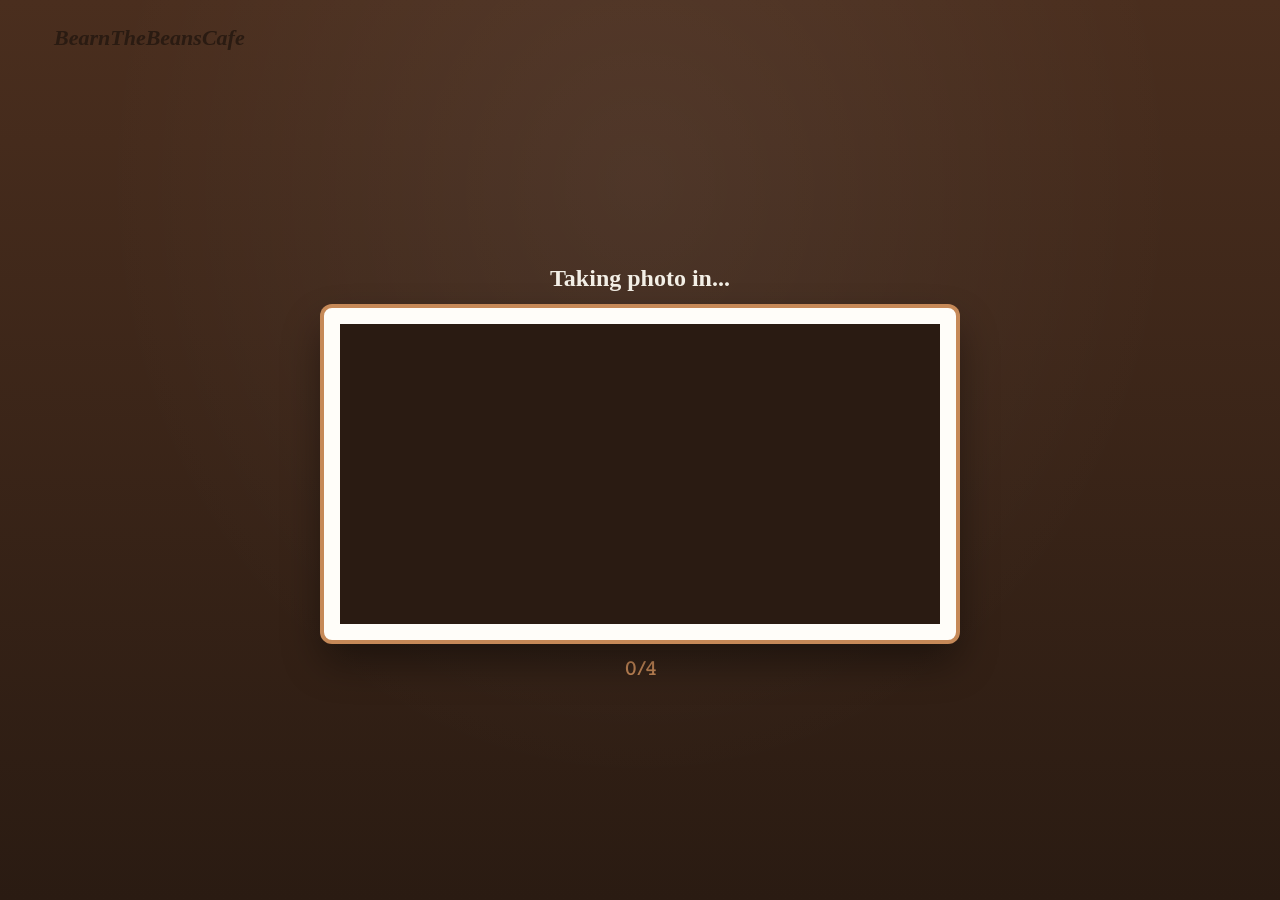
==== photobooth.html @ d231773c "last" ====
<!DOCTYPE html>
<html lang="en">
<head>
    <meta charset="UTF-8">
    <meta name="viewport" content="width=device-width, initial-scale=1.0">
    <title>BernTheBeansPhotoBooth</title>
    <link rel="stylesheet" href="styles.css">
    <link rel="preconnect" href="https://fonts.googleapis.com">
    <link rel="preconnect" href="https://fonts.gstatic.com" crossorigin>
    <link href="https://fonts.googleapis.com/css2?family=Koulen&display=swap" rel="stylesheet">
    <link href="https://fonts.googleapis.com/css2?family=Kreon:wght@300..700&display=swap" rel="stylesheet">
    <link href="https://fonts.googleapis.com/css2?family=League+Spartan:wght@100..900&display=swap" rel="stylesheet">
    <link rel="icon" type="image/png" href="img/logo.png">
</head>
<body class="photobooth">
    <div>
        <h1 class="logo2">
            BearnTheBeansCafe
        </h1>
    </div>
    
    <div class="camera-container">
        <div id="countdown">Taking photo in...</div>
        <video id="video" autoplay></video>
        <div id="counter">0/4</div>
    </div>

    <script src="script.js"></script>
</body>
</html>
---- styles.css ----
/* ============================================
   BERN THE BEANS PHOTOBOOTH
   Coffee-shop theme — a menu-board sign,
   an espresso-stage camera room, and a
   receipt-style download counter.
   ============================================ */

:root{
    /* -- palette: roasted, poured, chalked -- */
    --coffee-black:  #2A1B12;   /* espresso, deep text/bg */
    --espresso:      #4A2E1E;   /* stage curtain brown */
    --cocoa:         #6F4630;   /* muted secondary text */
    --caramel:       #C68958;   /* warm mid accent / borders */
    --rust:          #A8512B;   /* CTA / primary accent */
    --cream:         #F6E9D8;   /* latte foam page background */
    --foam:          #FFFDF9;   /* milk-foam white */
    --chalk:         #F3EFE6;   /* chalk lettering on board */

    /* legacy variable names kept so nothing else silently breaks */
    --primary-color: var(--rust);
    --text-color: var(--coffee-black);
    --accent-color: var(--caramel);
    --white: var(--foam);
}

html, body {
    overflow: hidden;
    height: 100%;
    margin: 0;
    padding: 0;
}

/* Chalkboard-style wordmark used site-wide */
.logo1 {
    margin-top: 8vh;
    font-family: 'Fraunces', serif;
    font-optical-sizing: auto;
    font-weight: 600;
    font-style: italic;
    font-size: clamp(28px, 4.2vw, 64px);
    text-align: center;
    color: var(--coffee-black);
    letter-spacing: 0.01em;
}

.logo1::after{
    content: "";
    display: block;
    width: 72px;
    height: 3px;
    margin: 14px auto 0;
    background: var(--rust);
    border-radius: 2px;
}

.logo2 {
    padding-left: 2em;
    font-family: 'Fraunces', serif;
    font-weight: 600;
    font-style: italic;
    font-size: 22px;
    position: fixed;
    top: 10px;
    left: 10px;
    z-index: 1000;
    color: var(--coffee-black);
}

body {
    display: flex;
    flex-direction: column;
    justify-content: center;
    align-items: center;
    height: 100vh;
    margin: 0;
    background-size: cover;
    background-position: center;
    background-repeat: no-repeat;
    font-family: 'Kreon', serif;
    text-align: center;
    gap: min(5vh, 60px);
    padding: 5vh 5vw;
    box-sizing: border-box;
    overflow: hidden;
    color: var(--coffee-black);
}

/* -- Page grounds, built from gradients so nothing depends on
      a missing image file. Swap in url('img/bg.png') on any of
      these if you'd rather use a photographed backdrop. -- */

.home{
    background:
        radial-gradient(ellipse at 50% -10%, rgba(255,255,255,0.6), transparent 55%),
        repeating-linear-gradient(90deg, rgba(0,0,0,0.015) 0 2px, transparent 2px 4px),
        linear-gradient(180deg, var(--cream) 0%, #EFDCC3 100%);
}

.instructions{
    background:
        radial-gradient(ellipse at 50% -10%, rgba(255,255,255,0.5), transparent 55%),
        linear-gradient(180deg, #F1E2CC 0%, var(--cream) 100%);
}

.photobooth{
    background:
        radial-gradient(ellipse at 50% 20%, rgba(255,255,255,0.06), transparent 60%),
        linear-gradient(180deg, var(--espresso) 0%, var(--coffee-black) 100%);
    color: var(--chalk);
}

.download{
    background:
        radial-gradient(ellipse at 50% -10%, rgba(255,255,255,0.6), transparent 55%),
        linear-gradient(180deg, var(--cream) 0%, #EFDCC3 100%);
}

img {
    max-width: 80%;
    height: auto;
    display: block;
    margin: 0 auto;
}

/* Decorative steam-cup mark that replaces the old .star image.
   Pure CSS/SVG, no external asset required. */
.star{
    margin-top: -10px;
    width: 110px;
    height: 110px;
}

.steam-cup {
    display: block;
    margin: 0 auto;
    width: 96px;
    height: auto;
    overflow: visible;
}

.steam-cup .steam {
    stroke: var(--cocoa);
    stroke-width: 5;
    stroke-linecap: round;
    fill: none;
    opacity: 0.7;
    transform-origin: center;
    animation: rise 3s ease-in-out infinite;
}
.steam-cup .steam.s2 { animation-delay: 0.6s; }
.steam-cup .steam.s3 { animation-delay: 1.2s; }

@keyframes rise {
    0%   { transform: translateY(6px) scaleY(0.9); opacity: 0; }
    25%  { opacity: 0.75; }
    70%  { opacity: 0.35; }
    100% { transform: translateY(-14px) scaleY(1.05); opacity: 0; }
}

@media (prefers-reduced-motion: reduce){
    .steam-cup .steam { animation: none; opacity: 0.5; }
}

/* Chalkboard tagline chip */
.chalk-tagline{
    font-family: 'Caveat', cursive;
    font-size: clamp(20px, 2.6vw, 30px);
    color: var(--chalk);
    background: var(--coffee-black);
    display: inline-block;
    padding: 10px 26px;
    border-radius: 6px;
    transform: rotate(-1.2deg);
    box-shadow: 0 6px 14px rgba(42,27,18,0.25);
}

button {
    display: flex;
    align-items: center;
    justify-content: center;
    color: var(--foam);
    font-family: 'Kreon', serif;
    font-size: clamp(16px, 2vw, 20px);
    background-color: var(--rust);
    padding: 12px 26px;
    gap: 8px;
    border: none;
    cursor: pointer;
    transition: 0.3s;
    border-radius: 8px;
    box-shadow: 0 4px 0 var(--coffee-black);
}

#ready-btn, #start-btn{
    position: fixed;
    bottom: calc(56px + 56px);
    left: 50%;
    transform: translateX(-50%);
    z-index: 10;
}

a{
    text-decoration: none;
}

button:hover{
    color: var(--coffee-black);
    background-color: var(--caramel);
    transform: translateY(2px);
    box-shadow: 0 2px 0 var(--coffee-black);
}
#ready-btn:hover, #start-btn:hover{
    transform: translateX(-50%) translateY(2px);
}

.footer-text {
    position: fixed;
    bottom: 16px;
    left: 50%;
    transform: translateX(-50%);
    font-family: 'League Spartan', serif;
    font-size: clamp(12px, 1.2vw, 14px);
    font-weight: 500;
    text-align: center;
    max-width: 90%;
    color: var(--cocoa);
}


/*PHOTOBOOTH*/

.photobooth {
    height: 100vh;
    display: flex;
    justify-content: center;
    align-items: center;
    padding: 20px;
}

.camera-container {
    display: flex;
    flex-direction: column;
    align-items: center;
    gap: 16px;
    width: 90%;
    max-width: 960px;
    padding: 16px;
    height: 100vh;
    justify-content: center;
}

video {
    width: 100%;
    max-width: 600px;
    height: auto;
    border: 16px solid var(--foam);
    background-color: var(--coffee-black);
    border-radius: 8px;
    box-shadow: 0 0 0 4px var(--caramel), 0 20px 40px rgba(0,0,0,0.45);
    transform: scaleX(-1);
    -webkit-transform: scaleX(-1);
    -moz-transform: scaleX(-1);
}

/* Countdown text */

#countdown {
    font-size: clamp(18px, 2vw, 24px);
    font-weight: bold;
    color: var(--chalk);
    text-align: center;
    font-family: 'Fraunces', serif;
}

#counter {
    font-size: clamp(16px, 1.8vw, 20px);
    color: var(--caramel);
}


/*DOWNLOAD*/

body .download {
    display: flex;
    justify-content: center;
    align-items: center;
    height: 100vh;
    margin: 0;
    flex-direction: column;
}


.main-container {
    display: flex;
    justify-content: center;
    align-items: center;
    gap: 40px;
}

#finalCanvas {
    max-width: 70vw;
    max-height: 70vh;
    background: var(--foam);
    padding: 14px;
    border-radius: 4px;
    box-shadow: 0 10px 30px rgba(42,27,18,0.25);
}

.right {
    margin-left: 50px;
    display: flex;
    flex-direction: column;
    align-items: center;
    justify-content: center;
    gap: 20px;
    padding: 20px;
    border-radius: 12px;
    background: rgba(255,253,249,0.5);
}


.color-grid {
    display: grid;
    grid-template-columns: repeat(3, 1fr);
    grid-template-rows: repeat(2, auto);
    gap: 10px;
    justify-content: center;
}

.color-btn {
    width: 80px;
    height: 80px;
    border-radius: 50%;
    border: 5px solid var(--foam);
    cursor: pointer;
    transition: transform 0.2s ease-in-out;
    box-shadow: 0 3px 8px rgba(42,27,18,0.2);
}

.color-btn:hover {
    transform: scale(1.1);
}

.button-last{
    display: flex;
    gap: 8px;
    margin-top: 50px;
    padding: 10px 20px;
    font-size: 16px;
    border: none;
    color: var(--foam);
}


@media (max-width: 768px) {

    .logo1 {
        font-size: 8vw;
        margin-top: 7vh;
    }

    img {
        max-width: 300px;
        padding-top: 20px;
        padding-bottom: 20px;
    }


    button {
        font-size: 20px;
        padding: 10px 16px;
    }

    .footer-text {
        position: fixed;
        bottom: 10px;
        left: 50%;
        transform: translateX(-50%);
        text-align: center;
        font-size: 14px;
        max-width: 90%;
        margin-top: 50px;
        padding: 5px 10px;
    }

    .main-container {
        flex-direction: row;
        align-items: center;
        gap: 20px;
        max-width: 100vw;
        flex-wrap: wrap;
        overflow-x: auto;
        white-space: nowrap;
        padding: 10px;
        margin-bottom: 50px;
    }

    .right {
        margin-left: 0;
        max-width: 100%;
        flex-shrink: 0;
    }

    #finalCanvas {
        width: 100%;
        max-width: 40vw;
        height: auto;
        max-height: 60vh;
        object-fit: contain;
        flex-shrink: 0;
    }

    body {
        overflow-x: auto;
    }

    .camera-container {
        max-width: 80%;
        display: flex;
        flex-direction: column;
        justify-content: center;
        align-items: center;
        gap: 12px;
        height: 100vh;
    }

    video {
        max-width: 100%;
        border-width: 12px;
    }
}

@media (max-width: 480px) {

    .logo1 {
        font-size: 32px;
        margin-bottom: 50px;
    }

    img {
        max-width: 200px;
        display: block;
        padding-top: 10px;
        margin-bottom: 50px;
    }

    button {
        font-size: 20px;
        padding: 8px 14px;
        display: block;
        margin-top: 50px;
    }

    .main-container {
        flex-direction: row;
        align-items: center;
        gap: 10px;
        max-width: 100vw;
        flex-wrap: wrap;
        overflow-x: auto;
        white-space: nowrap;
        margin-bottom: 0;
        padding-bottom: 25px;
    }

    .footer-text {
        position: fixed;
        bottom: 10px;
        left: 50%;
        transform: translateX(-50%);
        text-align: center;
        font-size: 10px;
        max-width: 90%;
        background: rgba(255, 253, 249, 0.85);
        padding: 5px 10px;
    }

    h2{
        font-size: 20px;
    }

    .color-btn {
        width: 60px;
        height: 60px;
        border-radius: 50%;
        border: 3px solid var(--foam);
        cursor: pointer;
        transition: transform 0.2s ease-in-out;
    }

    .camera-container {
        display: flex;
        flex-direction: column;
        justify-content: center;
        align-items: center;
        gap: 12px;
        height: 100vh;
    }

    video {
        border-width: 8px;
        border-radius: 6px;
    }

    #countdown {
        font-size: 18px;
    }

    #counter {
        font-size: 16px;
    }
}
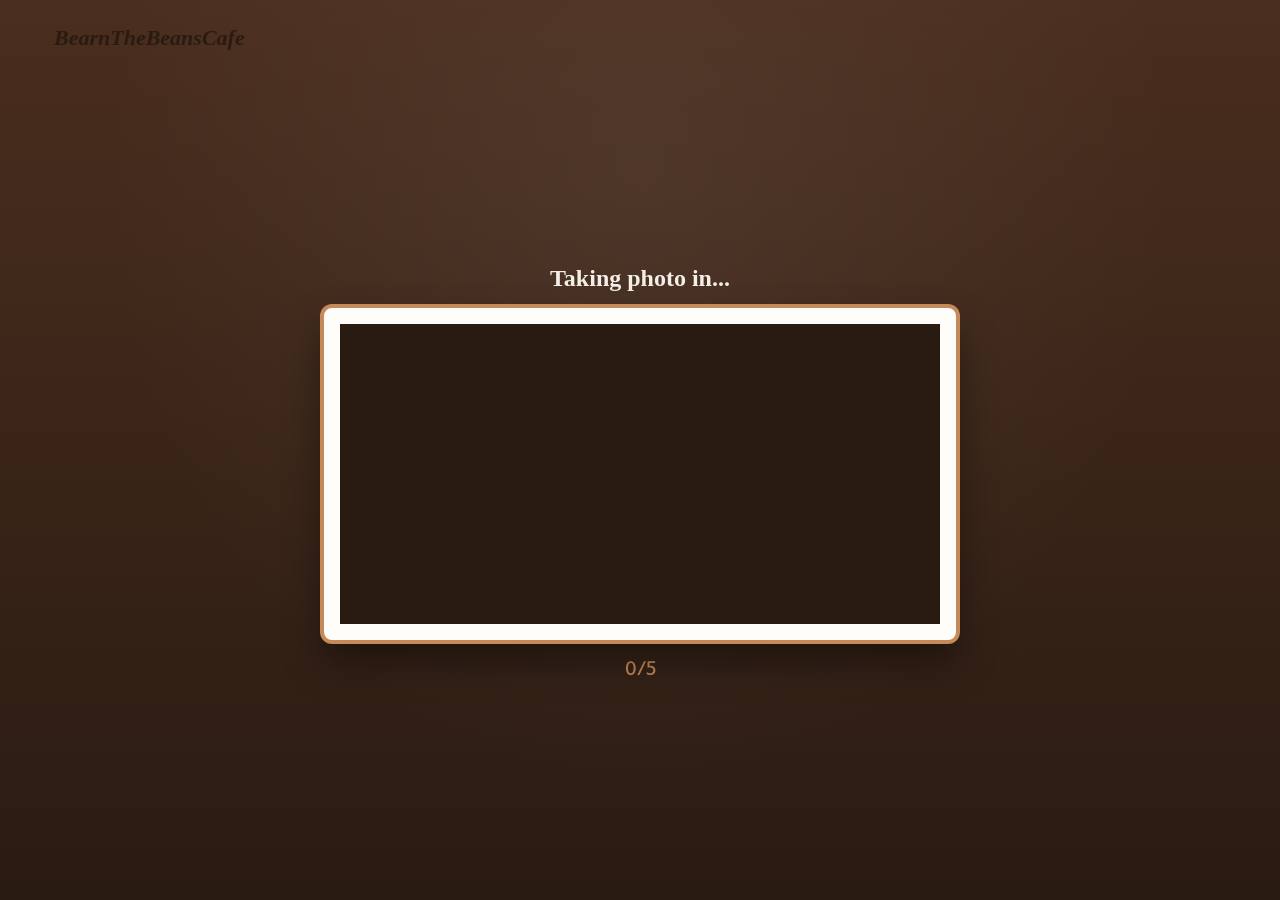
==== commit dae6c6af: "ss" ====
--- a/photobooth.html
+++ b/photobooth.html
@@ -22,7 +22,7 @@
     <div class="camera-container">
         <div id="countdown">Taking photo in...</div>
         <video id="video" autoplay></video>
-        <div id="counter">0/4</div>
+        <div id="counter">0/5</div>
     </div>
 
     <script src="script.js"></script>
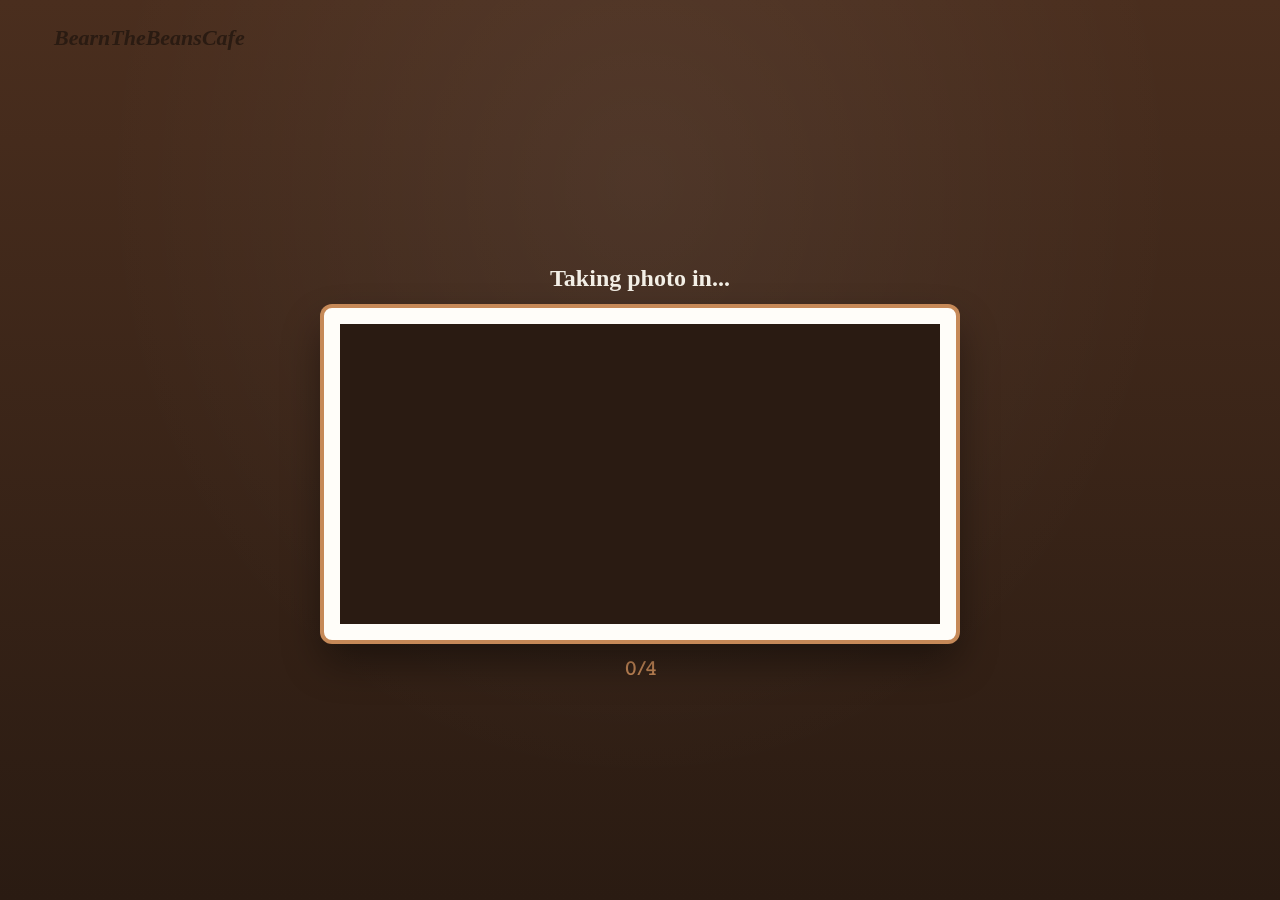
==== commit 205ddc3f: "Update photobooth.html" ====
--- a/photobooth.html
+++ b/photobooth.html
@@ -22,7 +22,7 @@
     <div class="camera-container">
         <div id="countdown">Taking photo in...</div>
         <video id="video" autoplay></video>
-        <div id="counter">0/5</div>
+        <div id="counter">0/4</div>
     </div>
 
     <script src="script.js"></script>
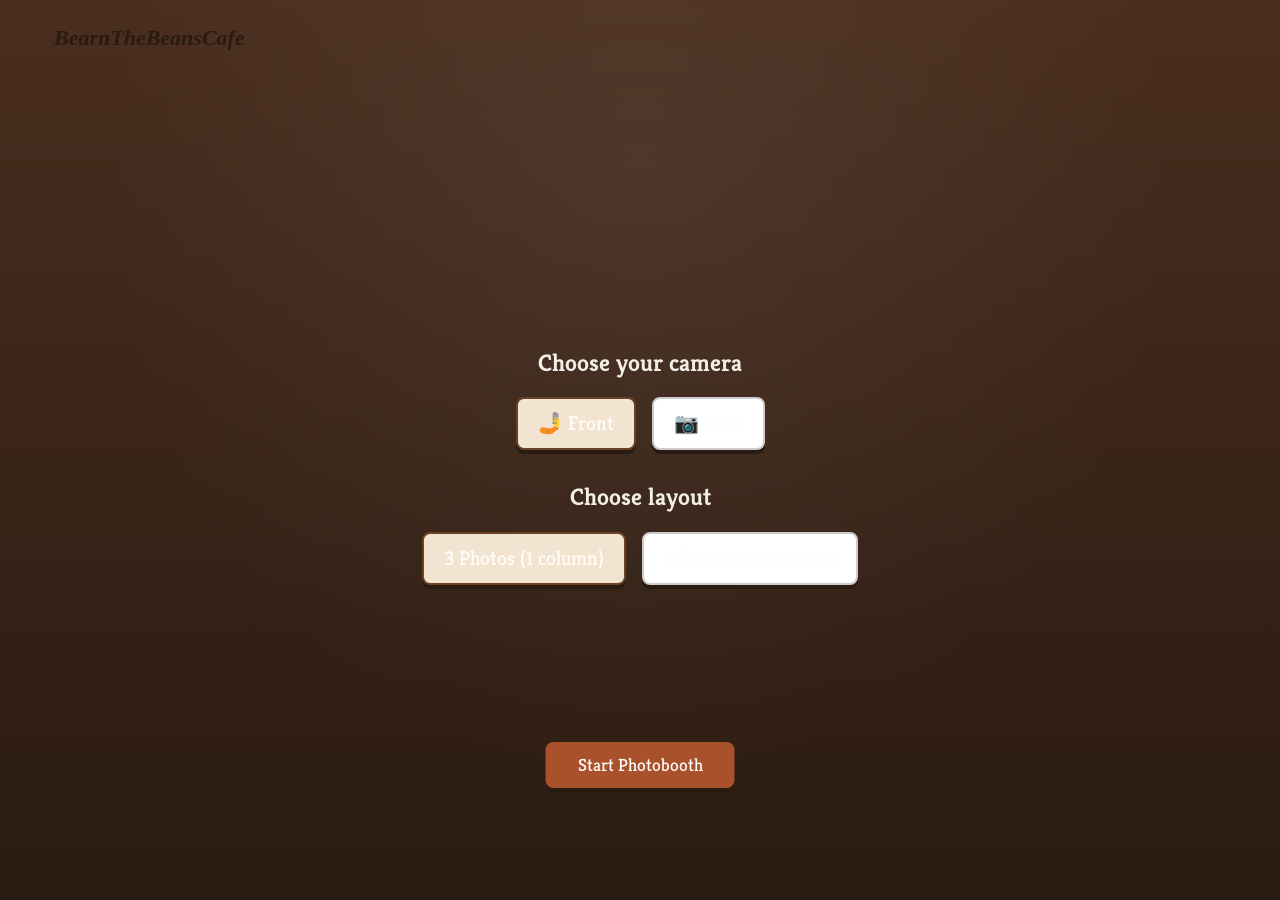
==== commit 4c7a55cf: "cc" ====
--- a/photobooth.html
+++ b/photobooth.html
@@ -18,13 +18,30 @@
             BearnTheBeansCafe
         </h1>
     </div>
-    
-    <div class="camera-container">
+
+    <div id="setup-screen">
+        <h2>Choose your camera</h2>
+        <div class="option-group" id="camera-choice">
+            <button class="option-btn active" data-facing="user">🤳 Front</button>
+            <button class="option-btn" data-facing="environment">📷 Back</button>
+        </div>
+
+        <h2>Choose layout</h2>
+        <div class="option-group" id="layout-choice">
+            <button class="option-btn active" data-count="3" data-cols="1">3 Photos (1 column)</button>
+            <button class="option-btn" data-count="6" data-cols="2">6 Photos (2 columns)</button>
+        </div>
+
+        <button id="start-btn">Start Photobooth</button>
+    </div>
+
+    <div class="camera-container" id="camera-screen" style="display:none;">
         <div id="countdown">Taking photo in...</div>
-        <video id="video" autoplay></video>
+        <video id="video" autoplay muted playsinline></video>
         <div id="counter">0/4</div>
     </div>
 
+    <script src="setup.js"></script>
     <script src="script.js"></script>
 </body>
 </html>
--- a/styles.css
+++ b/styles.css
@@ -28,6 +28,16 @@
     height: 100%;
     margin: 0;
     padding: 0;
+}
+
+/* The download page has more content than fits one fixed
+   viewport on small screens — let it scroll there instead
+   of clipping. */
+html:has(body.download), body.download {
+    height: auto;
+    min-height: 100%;
+    overflow-y: auto;
+    overflow-x: hidden;
 }
 
 /* Chalkboard-style wordmark used site-wide */
@@ -85,10 +95,6 @@
     color: var(--coffee-black);
 }
 
-/* -- Page grounds, built from gradients so nothing depends on
-      a missing image file. Swap in url('img/bg.png') on any of
-      these if you'd rather use a photographed backdrop. -- */
-
 .home{
     background:
         radial-gradient(ellipse at 50% -10%, rgba(255,255,255,0.6), transparent 55%),
@@ -113,6 +119,9 @@
     background:
         radial-gradient(ellipse at 50% -10%, rgba(255,255,255,0.6), transparent 55%),
         linear-gradient(180deg, var(--cream) 0%, #EFDCC3 100%);
+    justify-content: flex-start;
+    padding-top: 4vh;
+    padding-bottom: 40px;
 }
 
 img {
@@ -122,8 +131,6 @@
     margin: 0 auto;
 }
 
-/* Decorative steam-cup mark that replaces the old .star image.
-   Pure CSS/SVG, no external asset required. */
 .star{
     margin-top: -10px;
     width: 110px;
@@ -161,7 +168,6 @@
     .steam-cup .steam { animation: none; opacity: 0.5; }
 }
 
-/* Chalkboard tagline chip */
 .chalk-tagline{
     font-family: 'Caveat', cursive;
     font-size: clamp(20px, 2.6vw, 30px);
@@ -262,8 +268,6 @@
     -moz-transform: scaleX(-1);
 }
 
-/* Countdown text */
-
 #countdown {
     font-size: clamp(18px, 2vw, 24px);
     font-weight: bold;
@@ -283,8 +287,8 @@
 body .download {
     display: flex;
     justify-content: center;
-    align-items: center;
-    height: 100vh;
+    align-items: flex-start;
+    min-height: 100vh;
     margin: 0;
     flex-direction: column;
 }
@@ -293,8 +297,11 @@
 .main-container {
     display: flex;
     justify-content: center;
-    align-items: center;
+    align-items: flex-start;
     gap: 40px;
+    width: 100%;
+    max-width: 1000px;
+    box-sizing: border-box;
 }
 
 #finalCanvas {
@@ -343,15 +350,108 @@
 
 .button-last{
     display: flex;
+    flex-wrap: wrap;
     gap: 8px;
     margin-top: 50px;
     padding: 10px 20px;
     font-size: 16px;
     border: none;
     color: var(--foam);
-}
-
-
+    justify-content: center;
+}
+
+/* -- customizable frame controls -- */
+
+.right h3 {
+    font-family: 'Fraunces', serif;
+    font-size: 16px;
+    margin: 6px 0 2px;
+    color: var(--coffee-black);
+}
+
+.receipt-note {
+    font-family: 'Caveat', cursive;
+    font-size: 18px;
+    color: var(--cocoa);
+    margin: -6px 0 6px;
+}
+
+.color-btn.selected {
+    border-color: var(--rust);
+    box-shadow: 0 0 0 3px var(--rust);
+}
+
+.custom-swatch {
+    display: flex;
+    align-items: center;
+    justify-content: center;
+    background: repeating-conic-gradient(#ccc 0% 25%, #eee 0% 50%) 50% / 16px 16px;
+    padding: 0;
+    overflow: hidden;
+}
+
+.custom-swatch input[type="color"] {
+    width: 140%;
+    height: 140%;
+    border: none;
+    padding: 0;
+    cursor: pointer;
+    background: none;
+}
+
+.icon-grid {
+    display: grid;
+    grid-template-columns: repeat(3, 1fr);
+    gap: 10px;
+    justify-content: center;
+}
+
+.icon-btn {
+    width: 60px;
+    height: 60px;
+    border-radius: 12px;
+    border: 3px solid var(--foam);
+    background: rgba(255,253,249,0.6);
+    font-size: 26px;
+    cursor: pointer;
+    transition: transform 0.2s ease-in-out, box-shadow 0.2s;
+    box-shadow: 0 3px 8px rgba(42,27,18,0.15);
+}
+
+.icon-btn:hover {
+    transform: scale(1.08);
+}
+
+.icon-btn.selected {
+    border-color: var(--rust);
+    box-shadow: 0 0 0 3px var(--rust);
+    background: rgba(200,137,88,0.25);
+}
+
+
+/* ============================================
+   RESPONSIVE
+   ============================================ */
+
+/* Tablets / small laptops: keep side-by-side, tighten spacing */
+@media (max-width: 900px) {
+
+    .main-container {
+        gap: 24px;
+        padding: 0 16px;
+    }
+
+    .right {
+        margin-left: 0;
+    }
+
+    #finalCanvas {
+        max-width: 55vw;
+    }
+}
+
+/* Phones and narrow tablets: stack canvas above controls,
+   let the page scroll instead of clipping/side-scrolling */
 @media (max-width: 768px) {
 
     .logo1 {
@@ -364,7 +464,6 @@
         padding-top: 20px;
         padding-bottom: 20px;
     }
-
 
     button {
         font-size: 20px;
@@ -379,43 +478,46 @@
         text-align: center;
         font-size: 14px;
         max-width: 90%;
-        margin-top: 50px;
         padding: 5px 10px;
     }
 
+    body.download {
+        padding: 20px 4vw 60px;
+        gap: 16px;
+        overflow-x: hidden;
+    }
+
     .main-container {
-        flex-direction: row;
+        flex-direction: column;
         align-items: center;
-        gap: 20px;
-        max-width: 100vw;
-        flex-wrap: wrap;
-        overflow-x: auto;
-        white-space: nowrap;
-        padding: 10px;
-        margin-bottom: 50px;
+        gap: 24px;
+        max-width: 100%;
+        flex-wrap: nowrap;
+        overflow-x: visible;
+        white-space: normal;
+        padding: 0;
+        margin-bottom: 0;
     }
 
     .right {
         margin-left: 0;
-        max-width: 100%;
+        width: 100%;
+        max-width: 420px;
         flex-shrink: 0;
+        box-sizing: border-box;
     }
 
     #finalCanvas {
-        width: 100%;
-        max-width: 40vw;
+        width: auto;
+        max-width: 82vw;
         height: auto;
-        max-height: 60vh;
+        max-height: 55vh;
         object-fit: contain;
-        flex-shrink: 0;
-    }
-
-    body {
-        overflow-x: auto;
+        margin: 0 auto;
     }
 
     .camera-container {
-        max-width: 80%;
+        max-width: 90%;
         display: flex;
         flex-direction: column;
         justify-content: center;
@@ -428,49 +530,36 @@
         max-width: 100%;
         border-width: 12px;
     }
-}
-
+
+    .color-grid,
+    .icon-grid {
+        max-width: 300px;
+        margin: 0 auto;
+    }
+}
+
+/* Small phones */
 @media (max-width: 480px) {
 
     .logo1 {
         font-size: 32px;
-        margin-bottom: 50px;
+        margin-bottom: 30px;
     }
 
     img {
         max-width: 200px;
         display: block;
         padding-top: 10px;
-        margin-bottom: 50px;
+        margin-bottom: 30px;
     }
 
     button {
-        font-size: 20px;
+        font-size: 18px;
         padding: 8px 14px;
-        display: block;
-        margin-top: 50px;
-    }
-
-    .main-container {
-        flex-direction: row;
-        align-items: center;
-        gap: 10px;
-        max-width: 100vw;
-        flex-wrap: wrap;
-        overflow-x: auto;
-        white-space: nowrap;
-        margin-bottom: 0;
-        padding-bottom: 25px;
     }
 
     .footer-text {
-        position: fixed;
-        bottom: 10px;
-        left: 50%;
-        transform: translateX(-50%);
-        text-align: center;
         font-size: 10px;
-        max-width: 90%;
         background: rgba(255, 253, 249, 0.85);
         padding: 5px 10px;
     }
@@ -480,12 +569,18 @@
     }
 
     .color-btn {
-        width: 60px;
-        height: 60px;
+        width: 56px;
+        height: 56px;
         border-radius: 50%;
         border: 3px solid var(--foam);
         cursor: pointer;
         transition: transform 0.2s ease-in-out;
+    }
+
+    .icon-btn {
+        width: 52px;
+        height: 52px;
+        font-size: 22px;
     }
 
     .camera-container {
@@ -509,4 +604,56 @@
     #counter {
         font-size: 16px;
     }
+
+    #finalCanvas {
+        max-width: 88vw;
+        padding: 10px;
+    }
+
+    .right {
+        padding: 14px;
+        gap: 14px;
+    }
+
+    .button-last {
+        margin-top: 20px;
+    }
+}
+
+#setup-screen {
+    text-align: center;
+    padding: 2rem;
+}
+
+.option-group {
+    display: flex;
+    justify-content: center;
+    gap: 1rem;
+    margin-bottom: 2rem;
+}
+
+.option-btn {
+    padding: 0.75rem 1.25rem;
+    border: 2px solid #ccc;
+    background: white;
+    cursor: pointer;
+    border-radius: 8px;
+}
+
+.option-btn.active {
+    border-color: #6b4226; /* pick your Bearn the Beans brand color */
+    background: #f2e4d0;
+}
+
+#start-btn {
+    padding: 0.75rem 2rem;
+    font-size: 1.1rem;
+    cursor: pointer;
+}
+
+/* If your final result grid lives elsewhere, use this variable */
+.photo-strip {
+    display: grid;
+    grid-template-columns: repeat(var(--photo-cols, 1), 1fr);
+    gap: 8px;
 }
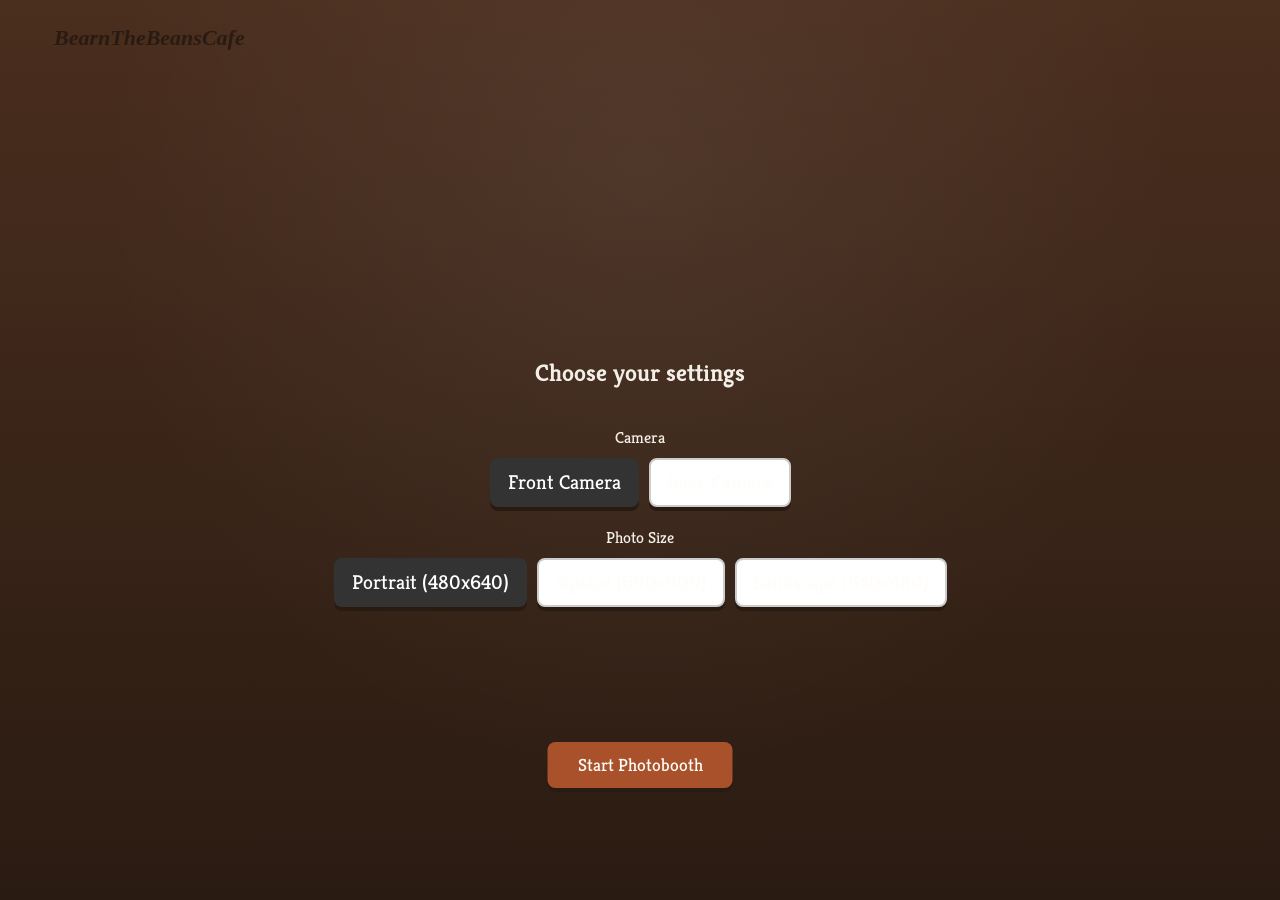
==== commit 7822f829: "cc" ====
--- a/photobooth.html
+++ b/photobooth.html
@@ -19,29 +19,35 @@
         </h1>
     </div>
 
-    <div id="setup-screen">
-        <h2>Choose your camera</h2>
-        <div class="option-group" id="camera-choice">
-            <button class="option-btn active" data-facing="user">🤳 Front</button>
-            <button class="option-btn" data-facing="environment">📷 Back</button>
+    <div id="setup-screen" class="setup-container">
+        <h2>Choose your settings</h2>
+
+        <div class="option-group">
+            <label>Camera</label>
+            <div class="option-buttons">
+                <button class="option-btn active" data-camera="user">Front Camera</button>
+                <button class="option-btn" data-camera="environment">Back Camera</button>
+            </div>
         </div>
 
-        <h2>Choose layout</h2>
-        <div class="option-group" id="layout-choice">
-            <button class="option-btn active" data-count="3" data-cols="1">3 Photos (1 column)</button>
-            <button class="option-btn" data-count="6" data-cols="2">6 Photos (2 columns)</button>
+        <div class="option-group">
+            <label>Photo Size</label>
+            <div class="option-buttons">
+                <button class="option-btn active" data-size="portrait">Portrait (480x640)</button>
+                <button class="option-btn" data-size="square">Square (600x600)</button>
+                <button class="option-btn" data-size="landscape">Landscape (640x480)</button>
+            </div>
         </div>
 
         <button id="start-btn">Start Photobooth</button>
     </div>
 
-    <div class="camera-container" id="camera-screen" style="display:none;">
+    <div class="camera-container" style="display:none;">
         <div id="countdown">Taking photo in...</div>
-        <video id="video" autoplay muted playsinline></video>
+        <video id="video" autoplay></video>
         <div id="counter">0/4</div>
     </div>
 
-    <script src="setup.js"></script>
     <script src="script.js"></script>
 </body>
 </html>
--- a/styles.css
+++ b/styles.css
@@ -620,20 +620,28 @@
     }
 }
 
-#setup-screen {
-    text-align: center;
-    padding: 2rem;
+.setup-container {
+    display: flex;
+    flex-direction: column;
+    align-items: center;
+    gap: 20px;
+    padding: 30px;
 }
 
 .option-group {
     display: flex;
-    justify-content: center;
-    gap: 1rem;
-    margin-bottom: 2rem;
+    flex-direction: column;
+    align-items: center;
+    gap: 10px;
+}
+
+.option-buttons {
+    display: flex;
+    gap: 10px;
 }
 
 .option-btn {
-    padding: 0.75rem 1.25rem;
+    padding: 10px 16px;
     border: 2px solid #ccc;
     background: white;
     cursor: pointer;
@@ -641,19 +649,14 @@
 }
 
 .option-btn.active {
-    border-color: #6b4226; /* pick your Bearn the Beans brand color */
-    background: #f2e4d0;
+    border-color: #333;
+    background: #333;
+    color: white;
 }
 
 #start-btn {
-    padding: 0.75rem 2rem;
+    margin-top: 20px;
+    padding: 12px 30px;
     font-size: 1.1rem;
     cursor: pointer;
-}
-
-/* If your final result grid lives elsewhere, use this variable */
-.photo-strip {
-    display: grid;
-    grid-template-columns: repeat(var(--photo-cols, 1), 1fr);
-    gap: 8px;
 }
